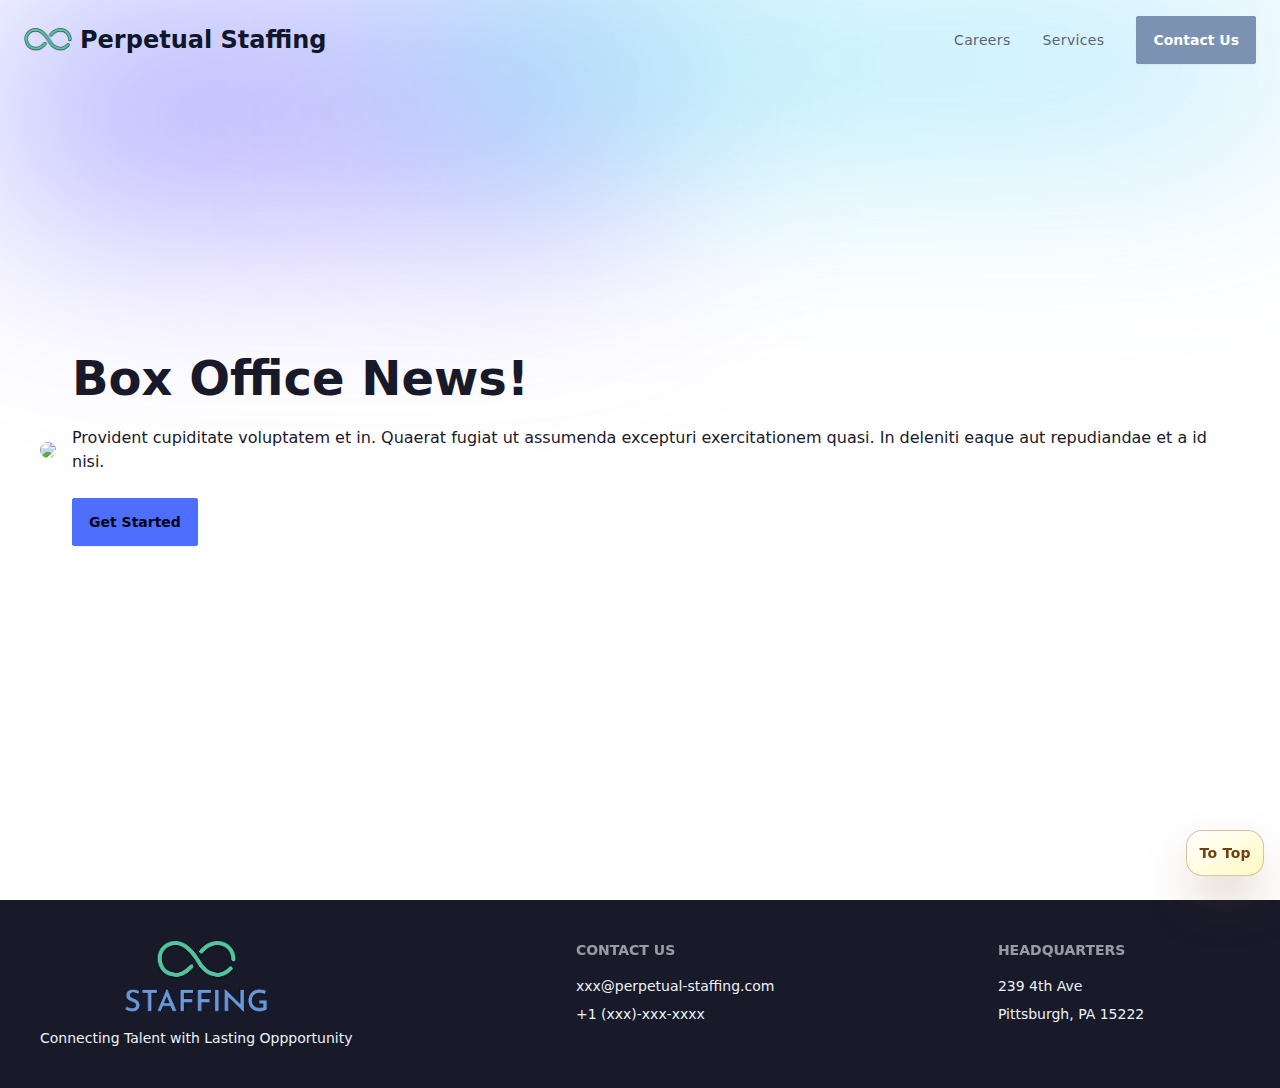
==== contact/index.html @ 04779f11 "Updates" ====
<!DOCTYPE html>
<html lang="en" class="astro-A7XV7GI2">
    <head>
        <meta charset="UTF-8">
        <meta name="viewport" content="width=device-width">
        <link rel="icon" type="image/x-icon" href="/favicon.ico">
        <meta name="generator" content="Astro v1.9.2">
        <meta name="description" content="Template built with tailwindcss using Tailus blocks v2">
        <title>Perpetual Staffing</title>
        <link as="font" crossorigin rel="preload" href="https://fonts.gstatic.com/s/urbanist/v15/L0xjDF02iFML4hGCyOCpRdycFsGxSrqDyx4fFg.ttf" type="font/ttf"><link as="font" crossorigin rel="preload" href="https://fonts.gstatic.com/s/urbanist/v15/L0xjDF02iFML4hGCyOCpRdycFsGxSrqD-R4fFg.ttf" type="font/ttf"><link as="font" crossorigin rel="preload" href="https://fonts.gstatic.com/s/urbanist/v15/L0xjDF02iFML4hGCyOCpRdycFsGxSrqDFRkfFg.ttf" type="font/ttf"><link as="font" crossorigin rel="preload" href="https://fonts.gstatic.com/s/urbanist/v15/L0xjDF02iFML4hGCyOCpRdycFsGxSrqDLBkfFg.ttf" type="font/ttf">
<style>@font-face {font-weight: 400;font-style: normal;font-family: Urbanist;font-display: swap;src: url(https://fonts.gstatic.com/s/urbanist/v15/L0xjDF02iFML4hGCyOCpRdycFsGxSrqDyx4fFg.ttf)}</style><style>@font-face {font-weight: 500;font-style: normal;font-family: Urbanist;font-display: swap;src: url(https://fonts.gstatic.com/s/urbanist/v15/L0xjDF02iFML4hGCyOCpRdycFsGxSrqD-R4fFg.ttf)}</style><style>@font-face {font-weight: 600;font-style: normal;font-family: Urbanist;font-display: swap;src: url(https://fonts.gstatic.com/s/urbanist/v15/L0xjDF02iFML4hGCyOCpRdycFsGxSrqDFRkfFg.ttf)}</style><style>@font-face {font-weight: 700;font-style: normal;font-family: Urbanist;font-display: swap;src: url(https://fonts.gstatic.com/s/urbanist/v15/L0xjDF02iFML4hGCyOCpRdycFsGxSrqDLBkfFg.ttf)}</style>
<style>html { font-family: Urbanist, _font_fallback_1727556228654, sans-serif; } @font-face { font-family: _font_fallback_1727556228654; size-adjust: 100.98%; src: local('Arial'); ascent-override: 94.08%; descent-override: 24.76%; line-gap-override: 0.00%; }</style>

    <link rel="stylesheet" href="/assets/contact.461305df.css" /><script type="module">let e=!1;const s=document.querySelector("#navlinks"),l=document.querySelector("#hamburger"),t=document.querySelector("#navLayer"),i=[...s.querySelector("ul").children];function a(){e?(s.classList.add("!visible","!scale-100","!opacity-100","!lg:translate-y-0"),l.classList.add("toggled"),t.classList.add("origin-top","scale-y-100")):(s.classList.remove("!visible","!scale-100","!opacity-100","!lg:translate-y-0"),l.classList.remove("toggled"),t.classList.remove("origin-top","scale-y-100"))}l.addEventListener("click",()=>{e=!e,a()});i.forEach(c=>{c.addEventListener("click",()=>{e=!e,a()})});
</script></head>
    <body class="bg-white dark:bg-gray-900 astro-A7XV7GI2">
        

<header class="astro-RC27LRSX">
    <nav class="absolute z-10 w-full border-b border-black/5 dark:border-white/5 md:border-transparent astro-RC27LRSX">
        <div class="max-w-7xl mx-auto px-6 md:px-12 xl:px-6">
    <div class="relative flex flex-wrap items-center justify-between gap-6 py-3 md:gap-0 md:py-4 astro-RC27LRSX">
                <div class="relative z-20 flex w-full justify-between md:px-0 lg:w-max astro-RC27LRSX">
                    <a href="/" aria-label="logo" class="flex items-center space-x-2 astro-RC27LRSX">
                        <div aria-hidden="true" class="flex space-x-1 astro-RC27LRSX">
                            <img class="w-12 h-6 astro-RC27LRSX" src="/assets/logo2.c3529554.png" alt="Perpetual Staffing Mini Logo">
                        </div>
                        <span class="text-2xl font-bold text-gray-900 dark:text-white astro-RC27LRSX">Perpetual Staffing</span>
                    </a>

                    <div class="relative flex max-h-10 items-center lg:hidden astro-RC27LRSX">
                        <button aria-label="humburger" id="hamburger" class="relative -mr-6 p-6 astro-RC27LRSX">
                            <div aria-hidden="true" id="line" class="m-auto h-0.5 w-5 rounded bg-sky-900 transition duration-300 dark:bg-gray-300 astro-RC27LRSX"></div>
                            <div aria-hidden="true" id="line2" class="m-auto mt-2 h-0.5 w-5 rounded bg-sky-900 transition duration-300 dark:bg-gray-300 astro-RC27LRSX"></div>
                        </button>
                    </div>
                </div>
                <div id="navLayer" aria-hidden="true" class="fixed inset-0 z-10 h-screen w-screen origin-bottom scale-y-0 bg-white/70 backdrop-blur-2xl transition duration-500 dark:bg-gray-900/70 lg:hidden astro-RC27LRSX"></div>
                <div id="navlinks" class="invisible absolute top-full left-0 z-20 w-full origin-top-right translate-y-1 scale-90 flex-col flex-wrap justify-end gap-6 rounded-3xl border border-gray-100 bg-white p-8 opacity-0 shadow-2xl shadow-gray-600/10 transition-all duration-300 dark:border-gray-700 dark:bg-gray-800 dark:shadow-none lg:visible lg:relative lg:flex lg:w-7/12 lg:translate-y-0 lg:scale-100 lg:flex-row lg:items-center lg:gap-0 lg:border-none lg:bg-transparent lg:p-0 lg:opacity-100 lg:shadow-none astro-RC27LRSX">
                    <div class="w-full text-gray-600 dark:text-gray-200 lg:w-auto lg:pr-4 lg:pt-0 astro-RC27LRSX">
                        <ul class="flex flex-col gap-6 tracking-wide lg:flex-row lg:gap-0 lg:text-sm astro-RC27LRSX">
                            <li class="astro-RC27LRSX">
                                        <a href="/careers" class="hover:text-primary block transition dark:hover:text-white md:px-4 astro-RC27LRSX">
                                            <span class="astro-RC27LRSX">Careers</span>
                                        </a>
                                    </li><li class="astro-RC27LRSX">
                                        <a href="/services" class="hover:text-primary block transition dark:hover:text-white md:px-4 astro-RC27LRSX">
                                            <span class="astro-RC27LRSX">Services</span>
                                        </a>
                                    </li>
                            <!-- <li>
                                <a href="https://tailus.gumroad.com/l/astls-premium" target="_blank" class="flex gap-2 font-semibold text-gray-700 transition hover:text-primary dark:text-white dark:hover:text-white md:px-4">
                                    <span>Premium</span>
                                    <span class="flex rounded-full bg-primary/20 px-1.5 py-0.5 text-xs tracking-wider text-purple-700 dark:bg-white/10 dark:text-orange-300"> new</span>
                                </a>
                            </li> -->
                        </ul>
                    </div>
                    
                    <button class="hover:btn-accent btn btn-secondary text-white astro-RC27LRSX">
                        <a href="/contact" class="astro-RC27LRSX">
                          <span class="astro-RC27LRSX">Contact Us</span>
                        </a>
                    </button>
                </div>
            </div>
</div>
    </nav>
</header>


        <main class="space-y-40">
		<div class="relative" id="contact">
    <div aria-hidden="true" class="absolute inset-0 grid grid-cols-2 -space-x-52 opacity-60">
    <div class="blur-[106px] h-56 bg-gradient-to-br from-primary to-purple-400 dark:from-blue-700"></div>
    <div class="blur-[106px] h-32 bg-gradient-to-r from-cyan-400 to-sky-300 dark:to-indigo-600"></div>
</div>
    <div class="max-w-7xl mx-auto px-6 md:px-12 xl:px-6">
    <div class="hero min-h-screen">
        <div class="hero-content flex-col lg:flex-row">
        <img src="https://img.daisyui.com/images/stock/photo-1635805737707-575885ab0820.webp" class="max-w-sm rounded-lg shadow-2xl">
        <div>
            <h1 class="text-5xl font-bold">Box Office News!</h1>
            <p class="py-6">
            Provident cupiditate voluptatem et in. Quaerat fugiat ut assumenda excepturi exercitationem
            quasi. In deleniti eaque aut repudiandae et a id nisi.
            </p>
            <button class="btn btn-primary">Get Started</button>
        </div>
        </div>
    </div>
</div>
</div>
	</main>
        <footer class="footer w-full flex-wrap bg-neutral text-neutral-content p-10 dark:text-white">
        <aside>
          <img class="h-20 mx-auto" src="/assets/minilogo.b5fd8eff.png" alt="Perpetual Staffing Mini Logo">
          <p>Connecting Talent with Lasting Oppportunity</p>
        </aside>
        <div class="divder"></div>
        <aside>
          <h6 class="footer-title">Contact us</h6>
          <div class="grid grid-flow-row gap-2">
            <div class="text-sm">
                <p>xxx@perpetual-staffing.com</p>
              </div><div class="text-sm">
                <p>+1 (xxx)-xxx-xxxx</p>
              </div>
          </div>
        </aside>
        <div class="divder"></div>
        <aside>
          <h6 class="footer-title">Headquarters</h6>
          <div class="grid grid-flow-row gap-2">
            <div class="text-sm">
              <p>239 4th Ave</p>
            </div>
            <div class="text-sm">
              <p>Pittsburgh, PA 15222</p>
          </div>
</div></aside></footer>
        <div class="fixed right-4 bottom-6 z-40 mx-auto w-max astro-A7XV7GI2">
            <style>astro-island,astro-slot{display:contents}</style><script>(self.Astro=self.Astro||{}).load=a=>{(async()=>await(await a())())()},window.dispatchEvent(new Event("astro:load"));var l;{const c={0:t=>t,1:t=>JSON.parse(t,o),2:t=>new RegExp(t),3:t=>new Date(t),4:t=>new Map(JSON.parse(t,o)),5:t=>new Set(JSON.parse(t,o)),6:t=>BigInt(t),7:t=>new URL(t),8:t=>new Uint8Array(JSON.parse(t)),9:t=>new Uint16Array(JSON.parse(t)),10:t=>new Uint32Array(JSON.parse(t))},o=(t,s)=>{if(t===""||!Array.isArray(s))return s;const[e,n]=s;return e in c?c[e](n):void 0};customElements.get("astro-island")||customElements.define("astro-island",(l=class extends HTMLElement{constructor(){super(...arguments);this.hydrate=()=>{if(!this.hydrator||this.parentElement&&this.parentElement.closest("astro-island[ssr]"))return;const s=this.querySelectorAll("astro-slot"),e={},n=this.querySelectorAll("template[data-astro-template]");for(const r of n){const i=r.closest(this.tagName);!i||!i.isSameNode(this)||(e[r.getAttribute("data-astro-template")||"default"]=r.innerHTML,r.remove())}for(const r of s){const i=r.closest(this.tagName);!i||!i.isSameNode(this)||(e[r.getAttribute("name")||"default"]=r.innerHTML)}const a=this.hasAttribute("props")?JSON.parse(this.getAttribute("props"),o):{};this.hydrator(this)(this.Component,a,e,{client:this.getAttribute("client")}),this.removeAttribute("ssr"),window.removeEventListener("astro:hydrate",this.hydrate),window.dispatchEvent(new CustomEvent("astro:hydrate"))}}connectedCallback(){!this.hasAttribute("await-children")||this.firstChild?this.childrenConnectedCallback():new MutationObserver((s,e)=>{e.disconnect(),this.childrenConnectedCallback()}).observe(this,{childList:!0})}async childrenConnectedCallback(){window.addEventListener("astro:hydrate",this.hydrate);let s=this.getAttribute("before-hydration-url");s&&await import(s),this.start()}start(){const s=JSON.parse(this.getAttribute("opts")),e=this.getAttribute("client");if(Astro[e]===void 0){window.addEventListener(`astro:${e}`,()=>this.start(),{once:!0});return}Astro[e](async()=>{const n=this.getAttribute("renderer-url"),[a,{default:r}]=await Promise.all([import(this.getAttribute("component-url")),n?import(n):()=>()=>{}]),i=this.getAttribute("component-export")||"default";if(!i.includes("."))this.Component=a[i];else{this.Component=a;for(const d of i.split("."))this.Component=this.Component[d]}return this.hydrator=r,this.hydrate},s,this)}attributeChangedCallback(){this.hydrator&&this.hydrate()}},l.observedAttributes=["props"],l))}</script><astro-island uid="DngPh" prefix="r0" component-url="/ToTop.6d13dd4d.js" component-export="default" renderer-url="/client.c11c1c08.js" props="{}" ssr="" client="load" opts="{&quot;name&quot;:&quot;ToTopButton&quot;,&quot;value&quot;:true}" await-children=""><button class="flex gap-3 rounded-2xl border border-yellow-900/30 bg-gradient-to-br from-white/50 to-yellow-100 p-3 shadow-2xl shadow-yellow-900/50 backdrop-blur-xl dark:border-white/10 dark:from-gray-800 dark:to-black/70 dark:shadow-primary/50"><span class="text-sm font-semibold tracking-wide text-yellow-900 dark:text-white">To Top</span></button></astro-island>
        </div>
    
</body></html>
---- assets/contact.461305df.css ----
*,:before,:after{box-sizing:border-box;border-width:0;border-style:solid;border-color:#c6c8cd}:before,:after{--tw-content: ""}html{line-height:1.5;-webkit-text-size-adjust:100%;-moz-tab-size:4;-o-tab-size:4;tab-size:4;font-family:ui-sans-serif,system-ui,-apple-system,BlinkMacSystemFont,Segoe UI,Roboto,Helvetica Neue,Arial,Noto Sans,sans-serif,"Apple Color Emoji","Segoe UI Emoji",Segoe UI Symbol,"Noto Color Emoji";font-feature-settings:normal;font-variation-settings:normal}body{margin:0;line-height:inherit}hr{height:0;color:inherit;border-top-width:1px}abbr:where([title]){-webkit-text-decoration:underline dotted;text-decoration:underline dotted}h1,h2,h3,h4,h5,h6{font-size:inherit;font-weight:inherit}a{color:inherit;text-decoration:inherit}b,strong{font-weight:bolder}code,kbd,samp,pre{font-family:ui-monospace,SFMono-Regular,Menlo,Monaco,Consolas,Liberation Mono,Courier New,monospace;font-size:1em}small{font-size:80%}sub,sup{font-size:75%;line-height:0;position:relative;vertical-align:baseline}sub{bottom:-.25em}sup{top:-.5em}table{text-indent:0;border-color:inherit;border-collapse:collapse}button,input,optgroup,select,textarea{font-family:inherit;font-size:100%;font-weight:inherit;line-height:inherit;color:inherit;margin:0;padding:0}button,select{text-transform:none}button,[type=button],[type=reset],[type=submit]{-webkit-appearance:button;background-color:transparent;background-image:none}:-moz-focusring{outline:auto}:-moz-ui-invalid{box-shadow:none}progress{vertical-align:baseline}::-webkit-inner-spin-button,::-webkit-outer-spin-button{height:auto}[type=search]{-webkit-appearance:textfield;outline-offset:-2px}::-webkit-search-decoration{-webkit-appearance:none}::-webkit-file-upload-button{-webkit-appearance:button;font:inherit}summary{display:list-item}blockquote,dl,dd,h1,h2,h3,h4,h5,h6,hr,figure,p,pre{margin:0}fieldset{margin:0;padding:0}legend{padding:0}ol,ul,menu{list-style:none;margin:0;padding:0}textarea{resize:vertical}input::-moz-placeholder,textarea::-moz-placeholder{opacity:1;color:#92959f}input::placeholder,textarea::placeholder{opacity:1;color:#92959f}button,[role=button]{cursor:pointer}:disabled{cursor:default}img,svg,video,canvas,audio,iframe,embed,object{display:block;vertical-align:middle}img,video{max-width:100%;height:auto}[hidden]{display:none}:root,[data-theme]{background-color:var(--fallback-b1,oklch(var(--b1)/1));color:var(--fallback-bc,oklch(var(--bc)/1))}@supports not (color: oklch(0% 0 0)){:root{color-scheme:light;--fallback-p: #491eff;--fallback-pc: #d4dbff;--fallback-s: #ff41c7;--fallback-sc: #fff9fc;--fallback-a: #00cfbd;--fallback-ac: #00100d;--fallback-n: #2b3440;--fallback-nc: #d7dde4;--fallback-b1: #ffffff;--fallback-b2: #e5e6e6;--fallback-b3: #e5e6e6;--fallback-bc: #1f2937;--fallback-in: #00b3f0;--fallback-inc: #000000;--fallback-su: #00ca92;--fallback-suc: #000000;--fallback-wa: #ffc22d;--fallback-wac: #000000;--fallback-er: #ff6f70;--fallback-erc: #000000}@media (prefers-color-scheme: dark){:root{color-scheme:dark;--fallback-p: #7582ff;--fallback-pc: #050617;--fallback-s: #ff71cf;--fallback-sc: #190211;--fallback-a: #00c7b5;--fallback-ac: #000e0c;--fallback-n: #2a323c;--fallback-nc: #a6adbb;--fallback-b1: #1d232a;--fallback-b2: #191e24;--fallback-b3: #15191e;--fallback-bc: #a6adbb;--fallback-in: #00b3f0;--fallback-inc: #000000;--fallback-su: #00ca92;--fallback-suc: #000000;--fallback-wa: #ffc22d;--fallback-wac: #000000;--fallback-er: #ff6f70;--fallback-erc: #000000}}}html{-webkit-tap-highlight-color:transparent}*{scrollbar-color:color-mix(in oklch,currentColor 35%,transparent) transparent}*:hover{scrollbar-color:color-mix(in oklch,currentColor 60%,transparent) transparent}:root{color-scheme:light;--b2: 93% 0 0;--b3: 86% 0 0;--in: 72.06% .191 231.6;--su: 64.8% .15 160;--wa: 84.71% .199 83.87;--er: 71.76% .221 22.18;--pc: 12.078% .0456 269.1;--sc: 13.0739% .010951 256.688055;--ac: 15.3934% .022799 163.57888;--inc: 0% 0 0;--suc: 0% 0 0;--wac: 0% 0 0;--erc: 0% 0 0;--border-btn: 1px;--tab-border: 1px;--p: 60.39% .228 269.1;--s: 65.3694% .054756 256.688055;--a: 76.9669% .113994 163.57888;--n: 22.3899% .031305 278.07229;--nc: 95.8796% .008588 247.915135;--b1: 100% 0 0;--bc: 22.3899% .031305 278.07229;--rounded-box: .25rem;--rounded-btn: .125rem;--rounded-badge: .125rem;--tab-radius: .25rem;--animation-btn: 0;--animation-input: 0;--btn-focus-scale: 1}*,:before,:after{--tw-border-spacing-x: 0;--tw-border-spacing-y: 0;--tw-translate-x: 0;--tw-translate-y: 0;--tw-rotate: 0;--tw-skew-x: 0;--tw-skew-y: 0;--tw-scale-x: 1;--tw-scale-y: 1;--tw-pan-x: ;--tw-pan-y: ;--tw-pinch-zoom: ;--tw-scroll-snap-strictness: proximity;--tw-ordinal: ;--tw-slashed-zero: ;--tw-numeric-figure: ;--tw-numeric-spacing: ;--tw-numeric-fraction: ;--tw-ring-inset: ;--tw-ring-offset-width: 0px;--tw-ring-offset-color: #fff;--tw-ring-color: rgb(59 130 246 / .5);--tw-ring-offset-shadow: 0 0 #0000;--tw-ring-shadow: 0 0 #0000;--tw-shadow: 0 0 #0000;--tw-shadow-colored: 0 0 #0000;--tw-blur: ;--tw-brightness: ;--tw-contrast: ;--tw-grayscale: ;--tw-hue-rotate: ;--tw-invert: ;--tw-saturate: ;--tw-sepia: ;--tw-drop-shadow: ;--tw-backdrop-blur: ;--tw-backdrop-brightness: ;--tw-backdrop-contrast: ;--tw-backdrop-grayscale: ;--tw-backdrop-hue-rotate: ;--tw-backdrop-invert: ;--tw-backdrop-opacity: ;--tw-backdrop-saturate: ;--tw-backdrop-sepia: }::backdrop{--tw-border-spacing-x: 0;--tw-border-spacing-y: 0;--tw-translate-x: 0;--tw-translate-y: 0;--tw-rotate: 0;--tw-skew-x: 0;--tw-skew-y: 0;--tw-scale-x: 1;--tw-scale-y: 1;--tw-pan-x: ;--tw-pan-y: ;--tw-pinch-zoom: ;--tw-scroll-snap-strictness: proximity;--tw-ordinal: ;--tw-slashed-zero: ;--tw-numeric-figure: ;--tw-numeric-spacing: ;--tw-numeric-fraction: ;--tw-ring-inset: ;--tw-ring-offset-width: 0px;--tw-ring-offset-color: #fff;--tw-ring-color: rgb(59 130 246 / .5);--tw-ring-offset-shadow: 0 0 #0000;--tw-ring-shadow: 0 0 #0000;--tw-shadow: 0 0 #0000;--tw-shadow-colored: 0 0 #0000;--tw-blur: ;--tw-brightness: ;--tw-contrast: ;--tw-grayscale: ;--tw-hue-rotate: ;--tw-invert: ;--tw-saturate: ;--tw-sepia: ;--tw-drop-shadow: ;--tw-backdrop-blur: ;--tw-backdrop-brightness: ;--tw-backdrop-contrast: ;--tw-backdrop-grayscale: ;--tw-backdrop-hue-rotate: ;--tw-backdrop-invert: ;--tw-backdrop-opacity: ;--tw-backdrop-saturate: ;--tw-backdrop-sepia: }.avatar{position:relative;display:inline-flex}.avatar>div{display:block;aspect-ratio:1 / 1;overflow:hidden}.avatar img{height:100%;width:100%;-o-object-fit:cover;object-fit:cover}.avatar.placeholder>div{display:flex;align-items:center;justify-content:center}@media (hover:hover){.label a:hover{--tw-text-opacity: 1;color:var(--fallback-bc,oklch(var(--bc)/var(--tw-text-opacity)))}.menu li>*:not(ul,.menu-title,details,.btn):active,.menu li>*:not(ul,.menu-title,details,.btn).active,.menu li>details>summary:active{--tw-bg-opacity: 1;background-color:var(--fallback-n,oklch(var(--n)/var(--tw-bg-opacity)));--tw-text-opacity: 1;color:var(--fallback-nc,oklch(var(--nc)/var(--tw-text-opacity)))}}.btn{display:inline-flex;height:3rem;min-height:3rem;flex-shrink:0;cursor:pointer;-webkit-user-select:none;-moz-user-select:none;user-select:none;flex-wrap:wrap;align-items:center;justify-content:center;border-radius:var(--rounded-btn, .5rem);border-color:transparent;border-color:oklch(var(--btn-color, var(--b2)) / var(--tw-border-opacity));padding-left:1rem;padding-right:1rem;text-align:center;font-size:.875rem;line-height:1em;gap:.5rem;font-weight:600;text-decoration-line:none;transition-duration:.2s;transition-timing-function:cubic-bezier(0,0,.2,1);border-width:var(--border-btn, 1px);transition-property:color,background-color,border-color,opacity,box-shadow,transform;--tw-text-opacity: 1;color:var(--fallback-bc,oklch(var(--bc)/var(--tw-text-opacity)));--tw-shadow: 0 1px 2px 0 rgb(0 0 0 / .05);--tw-shadow-colored: 0 1px 2px 0 var(--tw-shadow-color);box-shadow:var(--tw-ring-offset-shadow, 0 0 #0000),var(--tw-ring-shadow, 0 0 #0000),var(--tw-shadow);outline-color:var(--fallback-bc,oklch(var(--bc)/1));background-color:oklch(var(--btn-color, var(--b2)) / var(--tw-bg-opacity));--tw-bg-opacity: 1;--tw-border-opacity: 1}.btn-disabled,.btn[disabled],.btn:disabled{pointer-events:none}:where(.btn:is(input[type="checkbox"])),:where(.btn:is(input[type="radio"])){width:auto;-webkit-appearance:none;-moz-appearance:none;appearance:none}.btn:is(input[type="checkbox"]):after,.btn:is(input[type="radio"]):after{--tw-content: attr(aria-label);content:var(--tw-content)}@media (hover: hover){.btn:hover{--tw-border-opacity: 1;border-color:var(--fallback-b3,oklch(var(--b3)/var(--tw-border-opacity)));--tw-bg-opacity: 1;background-color:var(--fallback-b3,oklch(var(--b3)/var(--tw-bg-opacity)))}@supports (color: color-mix(in oklab,black,black)){.btn:hover{background-color:color-mix(in oklab,oklch(var(--btn-color, var(--b2)) / var(--tw-bg-opacity, 1)) 90%,black);border-color:color-mix(in oklab,oklch(var(--btn-color, var(--b2)) / var(--tw-border-opacity, 1)) 90%,black)}}@supports not (color: oklch(0% 0 0)){.btn:hover{background-color:var(--btn-color, var(--fallback-b2));border-color:var(--btn-color, var(--fallback-b2))}}.btn.glass:hover{--glass-opacity: 25%;--glass-border-opacity: 15%}.btn-outline.btn-primary:hover{--tw-text-opacity: 1;color:var(--fallback-pc,oklch(var(--pc)/var(--tw-text-opacity)))}@supports (color: color-mix(in oklab,black,black)){.btn-outline.btn-primary:hover{background-color:color-mix(in oklab,var(--fallback-p,oklch(var(--p)/1)) 90%,black);border-color:color-mix(in oklab,var(--fallback-p,oklch(var(--p)/1)) 90%,black)}}.btn-outline.btn-secondary:hover{--tw-text-opacity: 1;color:var(--fallback-sc,oklch(var(--sc)/var(--tw-text-opacity)))}@supports (color: color-mix(in oklab,black,black)){.btn-outline.btn-secondary:hover{background-color:color-mix(in oklab,var(--fallback-s,oklch(var(--s)/1)) 90%,black);border-color:color-mix(in oklab,var(--fallback-s,oklch(var(--s)/1)) 90%,black)}}.btn-disabled:hover,.btn[disabled]:hover,.btn:disabled:hover{--tw-border-opacity: 0;background-color:var(--fallback-n,oklch(var(--n)/var(--tw-bg-opacity)));--tw-bg-opacity: .2;color:var(--fallback-bc,oklch(var(--bc)/var(--tw-text-opacity)));--tw-text-opacity: .2}@supports (color: color-mix(in oklab,black,black)){.btn:is(input[type="checkbox"]:checked):hover,.btn:is(input[type="radio"]:checked):hover{background-color:color-mix(in oklab,var(--fallback-p,oklch(var(--p)/1)) 90%,black);border-color:color-mix(in oklab,var(--fallback-p,oklch(var(--p)/1)) 90%,black)}}:where(.menu li:not(.menu-title,.disabled) > *:not(ul,details,.menu-title)):not(.active,.btn):hover,:where(.menu li:not(.menu-title,.disabled) > details > summary:not(.menu-title)):not(.active,.btn):hover{cursor:pointer;outline:2px solid transparent;outline-offset:2px}@supports (color: oklch(0% 0 0)){:where(.menu li:not(.menu-title,.disabled) > *:not(ul,details,.menu-title)):not(.active,.btn):hover,:where(.menu li:not(.menu-title,.disabled) > details > summary:not(.menu-title)):not(.active,.btn):hover{background-color:var(--fallback-bc,oklch(var(--bc)/.1))}}}.footer{display:grid;width:100%;grid-auto-flow:row;place-items:start;-moz-column-gap:1rem;column-gap:1rem;row-gap:2.5rem;font-size:.875rem;line-height:1.25rem}.footer>*{display:grid;place-items:start;gap:.5rem}@media (min-width: 48rem){.footer{grid-auto-flow:column}.footer-center{grid-auto-flow:row dense}}.label{display:flex;-webkit-user-select:none;-moz-user-select:none;user-select:none;align-items:center;justify-content:space-between;padding:.5rem .25rem}.hero{display:grid;width:100%;place-items:center;background-size:cover;background-position:center}.hero>*{grid-column-start:1;grid-row-start:1}.hero-content{z-index:0;display:flex;align-items:center;justify-content:center;max-width:80rem;gap:1rem;padding:1rem}.link{cursor:pointer;text-decoration-line:underline}.swap{position:relative;display:inline-grid;-webkit-user-select:none;-moz-user-select:none;user-select:none;place-content:center;cursor:pointer}.swap>*{grid-column-start:1;grid-row-start:1;transition-duration:.3s;transition-timing-function:cubic-bezier(0,0,.2,1);transition-property:transform,opacity}.swap input{-webkit-appearance:none;-moz-appearance:none;appearance:none}.swap .swap-on,.swap .swap-indeterminate,.swap input:indeterminate~.swap-on{opacity:0}.swap input:checked~.swap-off,.swap-active .swap-off,.swap input:indeterminate~.swap-off{opacity:0}.swap input:checked~.swap-on,.swap-active .swap-on,.swap input:indeterminate~.swap-indeterminate{opacity:1}.avatar-group :where(.avatar){overflow:hidden;border-radius:9999px;border-width:4px;--tw-border-opacity: 1;border-color:var(--fallback-b1,oklch(var(--b1)/var(--tw-border-opacity)))}.btm-nav>* .label{font-size:1rem;line-height:1.5rem}@media (prefers-reduced-motion: no-preference){.btn{animation:button-pop var(--animation-btn, .25s) ease-out}}.btn:active:hover,.btn:active:focus{animation:button-pop 0s ease-out;transform:scale(var(--btn-focus-scale, .97))}@supports not (color: oklch(0% 0 0)){.btn{background-color:var(--btn-color, var(--fallback-b2));border-color:var(--btn-color, var(--fallback-b2))}.btn-primary{--btn-color: var(--fallback-p)}.btn-secondary{--btn-color: var(--fallback-s)}}@supports (color: color-mix(in oklab,black,black)){.btn-outline.btn-primary.btn-active{background-color:color-mix(in oklab,var(--fallback-p,oklch(var(--p)/1)) 90%,black);border-color:color-mix(in oklab,var(--fallback-p,oklch(var(--p)/1)) 90%,black)}.btn-outline.btn-secondary.btn-active{background-color:color-mix(in oklab,var(--fallback-s,oklch(var(--s)/1)) 90%,black);border-color:color-mix(in oklab,var(--fallback-s,oklch(var(--s)/1)) 90%,black)}}.btn:focus-visible{outline-style:solid;outline-width:2px;outline-offset:2px}.btn-primary{--tw-text-opacity: 1;color:var(--fallback-pc,oklch(var(--pc)/var(--tw-text-opacity)));outline-color:var(--fallback-p,oklch(var(--p)/1))}@supports (color: oklch(0% 0 0)){.btn-primary{--btn-color: var(--p)}.btn-secondary{--btn-color: var(--s)}}.btn-secondary{--tw-text-opacity: 1;color:var(--fallback-sc,oklch(var(--sc)/var(--tw-text-opacity)));outline-color:var(--fallback-s,oklch(var(--s)/1))}.btn.glass{--tw-shadow: 0 0 #0000;--tw-shadow-colored: 0 0 #0000;box-shadow:var(--tw-ring-offset-shadow, 0 0 #0000),var(--tw-ring-shadow, 0 0 #0000),var(--tw-shadow);outline-color:currentColor}.btn.glass.btn-active{--glass-opacity: 25%;--glass-border-opacity: 15%}.btn-outline.btn-primary{--tw-text-opacity: 1;color:var(--fallback-p,oklch(var(--p)/var(--tw-text-opacity)))}.btn-outline.btn-primary.btn-active{--tw-text-opacity: 1;color:var(--fallback-pc,oklch(var(--pc)/var(--tw-text-opacity)))}.btn-outline.btn-secondary{--tw-text-opacity: 1;color:var(--fallback-s,oklch(var(--s)/var(--tw-text-opacity)))}.btn-outline.btn-secondary.btn-active{--tw-text-opacity: 1;color:var(--fallback-sc,oklch(var(--sc)/var(--tw-text-opacity)))}.btn.btn-disabled,.btn[disabled],.btn:disabled{--tw-border-opacity: 0;background-color:var(--fallback-n,oklch(var(--n)/var(--tw-bg-opacity)));--tw-bg-opacity: .2;color:var(--fallback-bc,oklch(var(--bc)/var(--tw-text-opacity)));--tw-text-opacity: .2}.btn:is(input[type="checkbox"]:checked),.btn:is(input[type="radio"]:checked){--tw-border-opacity: 1;border-color:var(--fallback-p,oklch(var(--p)/var(--tw-border-opacity)));--tw-bg-opacity: 1;background-color:var(--fallback-p,oklch(var(--p)/var(--tw-bg-opacity)));--tw-text-opacity: 1;color:var(--fallback-pc,oklch(var(--pc)/var(--tw-text-opacity)))}.btn:is(input[type="checkbox"]:checked):focus-visible,.btn:is(input[type="radio"]:checked):focus-visible{outline-color:var(--fallback-p,oklch(var(--p)/1))}@keyframes button-pop{0%{transform:scale(var(--btn-focus-scale, .98))}40%{transform:scale(1.02)}to{transform:scale(1)}}@keyframes checkmark{0%{background-position-y:5px}50%{background-position-y:-2px}to{background-position-y:0}}.footer-title{margin-bottom:.5rem;font-weight:700;text-transform:uppercase;opacity:.6}.join>:where(*:not(:first-child)):is(.btn){margin-inline-start:calc(var(--border-btn) * -1)}.link:focus{outline:2px solid transparent;outline-offset:2px}.link:focus-visible{outline:2px solid currentColor;outline-offset:2px}.loading{pointer-events:none;display:inline-block;aspect-ratio:1 / 1;width:1.5rem;background-color:currentColor;-webkit-mask-size:100%;mask-size:100%;-webkit-mask-repeat:no-repeat;mask-repeat:no-repeat;-webkit-mask-position:center;mask-position:center;-webkit-mask-image:url("data:image/svg+xml,%3Csvg width='24' height='24' stroke='%23000' viewBox='0 0 24 24' xmlns='http://www.w3.org/2000/svg'%3E%3Cstyle%3E.spinner_V8m1%7Btransform-origin:center;animation:spinner_zKoa 2s linear infinite%7D.spinner_V8m1 circle%7Bstroke-linecap:round;animation:spinner_YpZS 1.5s ease-out infinite%7D%40keyframes spinner_zKoa%7B100%25%7Btransform:rotate(360deg)%7D%7D%40keyframes spinner_YpZS%7B0%25%7Bstroke-dasharray:0 150;stroke-dashoffset:0%7D47.5%25%7Bstroke-dasharray:42 150;stroke-dashoffset:-16%7D95%25%2C100%25%7Bstroke-dasharray:42 150;stroke-dashoffset:-59%7D%7D%3C%2Fstyle%3E%3Cg class='spinner_V8m1'%3E%3Ccircle cx='12' cy='12' r='9.5' fill='none' stroke-width='3'%3E%3C%2Fcircle%3E%3C%2Fg%3E%3C%2Fsvg%3E");mask-image:url("data:image/svg+xml,%3Csvg width='24' height='24' stroke='%23000' viewBox='0 0 24 24' xmlns='http://www.w3.org/2000/svg'%3E%3Cstyle%3E.spinner_V8m1%7Btransform-origin:center;animation:spinner_zKoa 2s linear infinite%7D.spinner_V8m1 circle%7Bstroke-linecap:round;animation:spinner_YpZS 1.5s ease-out infinite%7D%40keyframes spinner_zKoa%7B100%25%7Btransform:rotate(360deg)%7D%7D%40keyframes spinner_YpZS%7B0%25%7Bstroke-dasharray:0 150;stroke-dashoffset:0%7D47.5%25%7Bstroke-dasharray:42 150;stroke-dashoffset:-16%7D95%25%2C100%25%7Bstroke-dasharray:42 150;stroke-dashoffset:-59%7D%7D%3C%2Fstyle%3E%3Cg class='spinner_V8m1'%3E%3Ccircle cx='12' cy='12' r='9.5' fill='none' stroke-width='3'%3E%3C%2Fcircle%3E%3C%2Fg%3E%3C%2Fsvg%3E")}:where(.menu li:not(.menu-title,.disabled) > *:not(ul,details,.menu-title)):not(summary,.active,.btn).focus,:where(.menu li:not(.menu-title,.disabled) > *:not(ul,details,.menu-title)):not(summary,.active,.btn):focus,:where(.menu li:not(.menu-title,.disabled) > *:not(ul,details,.menu-title)):is(summary):not(.active,.btn):focus-visible,:where(.menu li:not(.menu-title,.disabled) > details > summary:not(.menu-title)):not(summary,.active,.btn).focus,:where(.menu li:not(.menu-title,.disabled) > details > summary:not(.menu-title)):not(summary,.active,.btn):focus,:where(.menu li:not(.menu-title,.disabled) > details > summary:not(.menu-title)):is(summary):not(.active,.btn):focus-visible{cursor:pointer;background-color:var(--fallback-bc,oklch(var(--bc)/.1));--tw-text-opacity: 1;color:var(--fallback-bc,oklch(var(--bc)/var(--tw-text-opacity)));outline:2px solid transparent;outline-offset:2px}.mockup-phone .display{overflow:hidden;border-radius:40px;margin-top:-25px}@keyframes modal-pop{0%{opacity:0}}@keyframes progress-loading{50%{background-position-x:-115%}}@keyframes radiomark{0%{box-shadow:0 0 0 12px var(--fallback-b1,oklch(var(--b1)/1)) inset,0 0 0 12px var(--fallback-b1,oklch(var(--b1)/1)) inset}50%{box-shadow:0 0 0 3px var(--fallback-b1,oklch(var(--b1)/1)) inset,0 0 0 3px var(--fallback-b1,oklch(var(--b1)/1)) inset}to{box-shadow:0 0 0 4px var(--fallback-b1,oklch(var(--b1)/1)) inset,0 0 0 4px var(--fallback-b1,oklch(var(--b1)/1)) inset}}@keyframes rating-pop{0%{transform:translateY(-.125em)}40%{transform:translateY(-.125em)}to{transform:translateY(0)}}@keyframes skeleton{0%{background-position:150%}to{background-position:-50%}}@keyframes toast-pop{0%{transform:scale(.9);opacity:0}to{transform:scale(1);opacity:1}}.artboard.phone{width:320px}.btn-wide{width:16rem}.avatar.online:before{content:"";position:absolute;z-index:10;display:block;border-radius:9999px;--tw-bg-opacity: 1;background-color:var(--fallback-su,oklch(var(--su)/var(--tw-bg-opacity)));outline-style:solid;outline-width:2px;outline-color:var(--fallback-b1,oklch(var(--b1)/1));width:15%;height:15%;top:7%;right:7%}.avatar.offline:before{content:"";position:absolute;z-index:10;display:block;border-radius:9999px;--tw-bg-opacity: 1;background-color:var(--fallback-b3,oklch(var(--b3)/var(--tw-bg-opacity)));outline-style:solid;outline-width:2px;outline-color:var(--fallback-b1,oklch(var(--b1)/1));width:15%;height:15%;top:7%;right:7%}.join.join-vertical>:where(*:not(:first-child)):is(.btn){margin-top:calc(var(--border-btn) * -1)}.join.join-horizontal>:where(*:not(:first-child)):is(.btn){margin-inline-start:calc(var(--border-btn) * -1)}.\!visible{visibility:visible!important}.invisible{visibility:hidden}.fixed{position:fixed}.absolute{position:absolute}.relative{position:relative}.inset-0{inset:0}.bottom-6{bottom:1.5rem}.left-0{left:0}.right-4{right:1rem}.top-full{top:100%}.z-10{z-index:10}.z-20{z-index:20}.z-40{z-index:40}.m-auto{margin:auto}.mx-2{margin-left:.5rem;margin-right:.5rem}.mx-auto{margin-left:auto;margin-right:auto}.my-8{margin-top:2rem;margin-bottom:2rem}.-mr-6{margin-right:-1.5rem}.mb-12{margin-bottom:3rem}.mb-20{margin-bottom:5rem}.mb-40{margin-bottom:10rem}.mb-8{margin-bottom:2rem}.ml-auto{margin-left:auto}.mr-5{margin-right:1.25rem}.mt-16{margin-top:4rem}.mt-2{margin-top:.5rem}.mt-6{margin-top:1.5rem}.mt-8{margin-top:2rem}.block{display:block}.inline-block{display:inline-block}.flex{display:flex}.grid{display:grid}.hidden{display:none}.aspect-auto{aspect-ratio:auto}.h-0{height:0px}.h-0\.5{height:.125rem}.h-10{height:2.5rem}.h-12{height:3rem}.h-16{height:4rem}.h-20{height:5rem}.h-32{height:8rem}.h-56{height:14rem}.h-6{height:1.5rem}.h-64{height:16rem}.h-8{height:2rem}.h-max{height:-moz-max-content;height:max-content}.h-screen{height:100vh}.max-h-10{max-height:2.5rem}.min-h-screen{min-height:100vh}.w-10{width:2.5rem}.w-12{width:3rem}.w-16{width:4rem}.w-5{width:1.25rem}.w-5\/6{width:83.333333%}.w-6{width:1.5rem}.w-8{width:2rem}.w-full{width:100%}.w-max{width:-moz-max-content;width:max-content}.w-screen{width:100vw}.max-w-7xl{max-width:80rem}.max-w-sm{max-width:24rem}.origin-bottom{transform-origin:bottom}.origin-top{transform-origin:top}.origin-top-right{transform-origin:top right}.-translate-y-1{--tw-translate-y: -.25rem;transform:translate(var(--tw-translate-x),var(--tw-translate-y)) rotate(var(--tw-rotate)) skew(var(--tw-skew-x)) skewY(var(--tw-skew-y)) scaleX(var(--tw-scale-x)) scaleY(var(--tw-scale-y))}.translate-y-1{--tw-translate-y: .25rem;transform:translate(var(--tw-translate-x),var(--tw-translate-y)) rotate(var(--tw-rotate)) skew(var(--tw-skew-x)) skewY(var(--tw-skew-y)) scaleX(var(--tw-scale-x)) scaleY(var(--tw-scale-y))}.translate-y-1\.5{--tw-translate-y: .375rem;transform:translate(var(--tw-translate-x),var(--tw-translate-y)) rotate(var(--tw-rotate)) skew(var(--tw-skew-x)) skewY(var(--tw-skew-y)) scaleX(var(--tw-scale-x)) scaleY(var(--tw-scale-y))}.\!scale-100{--tw-scale-x: 1 !important;--tw-scale-y: 1 !important;transform:translate(var(--tw-translate-x),var(--tw-translate-y)) rotate(var(--tw-rotate)) skew(var(--tw-skew-x)) skewY(var(--tw-skew-y)) scaleX(var(--tw-scale-x)) scaleY(var(--tw-scale-y))!important}.scale-90{--tw-scale-x: .9;--tw-scale-y: .9;transform:translate(var(--tw-translate-x),var(--tw-translate-y)) rotate(var(--tw-rotate)) skew(var(--tw-skew-x)) skewY(var(--tw-skew-y)) scaleX(var(--tw-scale-x)) scaleY(var(--tw-scale-y))}.scale-y-0{--tw-scale-y: 0;transform:translate(var(--tw-translate-x),var(--tw-translate-y)) rotate(var(--tw-rotate)) skew(var(--tw-skew-x)) skewY(var(--tw-skew-y)) scaleX(var(--tw-scale-x)) scaleY(var(--tw-scale-y))}.scale-y-100{--tw-scale-y: 1;transform:translate(var(--tw-translate-x),var(--tw-translate-y)) rotate(var(--tw-rotate)) skew(var(--tw-skew-x)) skewY(var(--tw-skew-y)) scaleX(var(--tw-scale-x)) scaleY(var(--tw-scale-y))}.grid-flow-row{grid-auto-flow:row}.grid-cols-2{grid-template-columns:repeat(2,minmax(0,1fr))}.flex-row-reverse{flex-direction:row-reverse}.flex-col{flex-direction:column}.flex-wrap{flex-wrap:wrap}.items-center{align-items:center}.justify-end{justify-content:flex-end}.justify-center{justify-content:center}.justify-between{justify-content:space-between}.gap-2{gap:.5rem}.gap-3{gap:.75rem}.gap-4{gap:1rem}.gap-6{gap:1.5rem}.gap-8{gap:2rem}.-space-x-2>:not([hidden])~:not([hidden]){--tw-space-x-reverse: 0;margin-right:calc(-.5rem * var(--tw-space-x-reverse));margin-left:calc(-.5rem * calc(1 - var(--tw-space-x-reverse)))}.-space-x-52>:not([hidden])~:not([hidden]){--tw-space-x-reverse: 0;margin-right:calc(-13rem * var(--tw-space-x-reverse));margin-left:calc(-13rem * calc(1 - var(--tw-space-x-reverse)))}.space-x-1>:not([hidden])~:not([hidden]){--tw-space-x-reverse: 0;margin-right:calc(.25rem * var(--tw-space-x-reverse));margin-left:calc(.25rem * calc(1 - var(--tw-space-x-reverse)))}.space-x-2>:not([hidden])~:not([hidden]){--tw-space-x-reverse: 0;margin-right:calc(.5rem * var(--tw-space-x-reverse));margin-left:calc(.5rem * calc(1 - var(--tw-space-x-reverse)))}.space-y-2>:not([hidden])~:not([hidden]){--tw-space-y-reverse: 0;margin-top:calc(.5rem * calc(1 - var(--tw-space-y-reverse)));margin-bottom:calc(.5rem * var(--tw-space-y-reverse))}.space-y-4>:not([hidden])~:not([hidden]){--tw-space-y-reverse: 0;margin-top:calc(1rem * calc(1 - var(--tw-space-y-reverse)));margin-bottom:calc(1rem * var(--tw-space-y-reverse))}.space-y-40>:not([hidden])~:not([hidden]){--tw-space-y-reverse: 0;margin-top:calc(10rem * calc(1 - var(--tw-space-y-reverse)));margin-bottom:calc(10rem * var(--tw-space-y-reverse))}.space-y-6>:not([hidden])~:not([hidden]){--tw-space-y-reverse: 0;margin-top:calc(1.5rem * calc(1 - var(--tw-space-y-reverse)));margin-bottom:calc(1.5rem * var(--tw-space-y-reverse))}.space-y-8>:not([hidden])~:not([hidden]){--tw-space-y-reverse: 0;margin-top:calc(2rem * calc(1 - var(--tw-space-y-reverse)));margin-bottom:calc(2rem * var(--tw-space-y-reverse))}.divide-x>:not([hidden])~:not([hidden]){--tw-divide-x-reverse: 0;border-right-width:calc(1px * var(--tw-divide-x-reverse));border-left-width:calc(1px * calc(1 - var(--tw-divide-x-reverse)))}.divide-y>:not([hidden])~:not([hidden]){--tw-divide-y-reverse: 0;border-top-width:calc(1px * calc(1 - var(--tw-divide-y-reverse)));border-bottom-width:calc(1px * var(--tw-divide-y-reverse))}.divide-gray-100>:not([hidden])~:not([hidden]){--tw-divide-opacity: 1;border-color:rgb(233 233 236 / var(--tw-divide-opacity))}.overflow-hidden{overflow:hidden}.rounded{border-radius:.25rem}.rounded-2xl{border-radius:1rem}.rounded-3xl{border-radius:1.5rem}.rounded-full{border-radius:9999px}.rounded-lg{border-radius:.5rem}.rounded-xl{border-radius:.75rem}.border{border-width:1px}.border-y{border-top-width:1px;border-bottom-width:1px}.border-b{border-bottom-width:1px}.border-black\/5{border-color:#0000000d}.border-gray-100{--tw-border-opacity: 1;border-color:rgb(233 233 236 / var(--tw-border-opacity))}.border-yellow-900\/30{border-color:#713f124d}.bg-indigo-100{--tw-bg-opacity: 1;background-color:rgb(224 231 255 / var(--tw-bg-opacity))}.bg-neutral{--tw-bg-opacity: 1;background-color:var(--fallback-n,oklch(var(--n)/var(--tw-bg-opacity)))}.bg-primary\/20{background-color:var(--fallback-p,oklch(var(--p)/.2))}.bg-sky-900{--tw-bg-opacity: 1;background-color:rgb(12 74 110 / var(--tw-bg-opacity))}.bg-teal-100{--tw-bg-opacity: 1;background-color:rgb(204 251 241 / var(--tw-bg-opacity))}.bg-white{--tw-bg-opacity: 1;background-color:rgb(255 255 255 / var(--tw-bg-opacity))}.bg-white\/70{background-color:#ffffffb3}.bg-opacity-50{--tw-bg-opacity: .5}.bg-gradient-to-br{background-image:linear-gradient(to bottom right,var(--tw-gradient-stops))}.bg-gradient-to-r{background-image:linear-gradient(to right,var(--tw-gradient-stops))}.from-cyan-400{--tw-gradient-from: #22d3ee var(--tw-gradient-from-position);--tw-gradient-from-position: ;--tw-gradient-to: rgb(34 211 238 / 0) var(--tw-gradient-from-position);--tw-gradient-to-position: ;--tw-gradient-stops: var(--tw-gradient-from), var(--tw-gradient-to)}.from-primary{--tw-gradient-from: var(--fallback-p,oklch(var(--p)/1)) var(--tw-gradient-from-position);--tw-gradient-from-position: ;--tw-gradient-to: var(--fallback-p,oklch(var(--p)/0)) var(--tw-gradient-from-position);--tw-gradient-to-position: ;--tw-gradient-stops: var(--tw-gradient-from), var(--tw-gradient-to)}.from-white\/50{--tw-gradient-from: rgb(255 255 255 / .5) var(--tw-gradient-from-position);--tw-gradient-from-position: ;--tw-gradient-to: rgb(255 255 255 / 0) var(--tw-gradient-from-position);--tw-gradient-to-position: ;--tw-gradient-stops: var(--tw-gradient-from), var(--tw-gradient-to)}.to-purple-400{--tw-gradient-to: #c084fc var(--tw-gradient-to-position);--tw-gradient-to-position: }.to-sky-300{--tw-gradient-to: #7dd3fc var(--tw-gradient-to-position);--tw-gradient-to-position: }.to-yellow-100{--tw-gradient-to: #fef9c3 var(--tw-gradient-to-position);--tw-gradient-to-position: }.object-cover{-o-object-fit:cover;object-fit:cover}.object-top{-o-object-position:top;object-position:top}.p-10{padding:2.5rem}.p-3{padding:.75rem}.p-6{padding:1.5rem}.p-8{padding:2rem}.px-1{padding-left:.25rem;padding-right:.25rem}.px-1\.5{padding-left:.375rem;padding-right:.375rem}.px-6{padding-left:1.5rem;padding-right:1.5rem}.px-8{padding-left:2rem;padding-right:2rem}.py-0{padding-top:0;padding-bottom:0}.py-0\.5{padding-top:.125rem;padding-bottom:.125rem}.py-12{padding-top:3rem;padding-bottom:3rem}.py-16{padding-top:4rem;padding-bottom:4rem}.py-3{padding-top:.75rem;padding-bottom:.75rem}.py-6{padding-top:1.5rem;padding-bottom:1.5rem}.py-8{padding-top:2rem;padding-bottom:2rem}.pt-36{padding-top:9rem}.pt-4{padding-top:1rem}.text-left{text-align:left}.text-center{text-align:center}.text-2xl{font-size:1.5rem;line-height:2rem}.text-3xl{font-size:1.875rem;line-height:2.25rem}.text-4xl{font-size:2.25rem;line-height:2.5rem}.text-5xl{font-size:3rem;line-height:1}.text-base{font-size:1rem;line-height:1.5rem}.text-lg{font-size:1.125rem;line-height:1.75rem}.text-sm{font-size:.875rem;line-height:1.25rem}.text-xl{font-size:1.25rem;line-height:1.75rem}.text-xs{font-size:.75rem;line-height:1rem}.font-bold{font-weight:700}.font-medium{font-weight:500}.font-semibold{font-weight:600}.tracking-wide{letter-spacing:.025em}.tracking-wider{letter-spacing:.05em}.text-gray-500{--tw-text-opacity: 1;color:rgb(119 124 135 / var(--tw-text-opacity))}.text-gray-600{--tw-text-opacity: 1;color:rgb(93 99 112 / var(--tw-text-opacity))}.text-gray-700{--tw-text-opacity: 1;color:rgb(67 73 89 / var(--tw-text-opacity))}.text-gray-800{--tw-text-opacity: 1;color:rgb(41 48 65 / var(--tw-text-opacity))}.text-gray-900{--tw-text-opacity: 1;color:rgb(15 23 42 / var(--tw-text-opacity))}.text-indigo-500{--tw-text-opacity: 1;color:rgb(99 102 241 / var(--tw-text-opacity))}.text-info{--tw-text-opacity: 1;color:var(--fallback-in,oklch(var(--in)/var(--tw-text-opacity)))}.text-neutral-content{--tw-text-opacity: 1;color:var(--fallback-nc,oklch(var(--nc)/var(--tw-text-opacity)))}.text-primary{--tw-text-opacity: 1;color:var(--fallback-p,oklch(var(--p)/var(--tw-text-opacity)))}.text-purple-700{--tw-text-opacity: 1;color:rgb(126 34 206 / var(--tw-text-opacity))}.text-sky-500{--tw-text-opacity: 1;color:rgb(14 165 233 / var(--tw-text-opacity))}.text-teal-600{--tw-text-opacity: 1;color:rgb(13 148 136 / var(--tw-text-opacity))}.text-white{--tw-text-opacity: 1;color:rgb(255 255 255 / var(--tw-text-opacity))}.text-yellow-900{--tw-text-opacity: 1;color:rgb(113 63 18 / var(--tw-text-opacity))}.\!opacity-100{opacity:1!important}.opacity-0{opacity:0}.opacity-40{opacity:.4}.opacity-60{opacity:.6}.shadow-2xl{--tw-shadow: 0 25px 50px -12px rgb(0 0 0 / .25);--tw-shadow-colored: 0 25px 50px -12px var(--tw-shadow-color);box-shadow:var(--tw-ring-offset-shadow, 0 0 #0000),var(--tw-ring-shadow, 0 0 #0000),var(--tw-shadow)}.shadow-gray-600\/10{--tw-shadow-color: rgb(93 99 112 / .1);--tw-shadow: var(--tw-shadow-colored)}.shadow-yellow-900\/50{--tw-shadow-color: rgb(113 63 18 / .5);--tw-shadow: var(--tw-shadow-colored)}.blur-\[106px\]{--tw-blur: blur(106px);filter:var(--tw-blur) var(--tw-brightness) var(--tw-contrast) var(--tw-grayscale) var(--tw-hue-rotate) var(--tw-invert) var(--tw-saturate) var(--tw-sepia) var(--tw-drop-shadow)}.backdrop-blur-2xl{--tw-backdrop-blur: blur(40px);-webkit-backdrop-filter:var(--tw-backdrop-blur) var(--tw-backdrop-brightness) var(--tw-backdrop-contrast) var(--tw-backdrop-grayscale) var(--tw-backdrop-hue-rotate) var(--tw-backdrop-invert) var(--tw-backdrop-opacity) var(--tw-backdrop-saturate) var(--tw-backdrop-sepia);backdrop-filter:var(--tw-backdrop-blur) var(--tw-backdrop-brightness) var(--tw-backdrop-contrast) var(--tw-backdrop-grayscale) var(--tw-backdrop-hue-rotate) var(--tw-backdrop-invert) var(--tw-backdrop-opacity) var(--tw-backdrop-saturate) var(--tw-backdrop-sepia)}.backdrop-blur-xl{--tw-backdrop-blur: blur(24px);-webkit-backdrop-filter:var(--tw-backdrop-blur) var(--tw-backdrop-brightness) var(--tw-backdrop-contrast) var(--tw-backdrop-grayscale) var(--tw-backdrop-hue-rotate) var(--tw-backdrop-invert) var(--tw-backdrop-opacity) var(--tw-backdrop-saturate) var(--tw-backdrop-sepia);backdrop-filter:var(--tw-backdrop-blur) var(--tw-backdrop-brightness) var(--tw-backdrop-contrast) var(--tw-backdrop-grayscale) var(--tw-backdrop-hue-rotate) var(--tw-backdrop-invert) var(--tw-backdrop-opacity) var(--tw-backdrop-saturate) var(--tw-backdrop-sepia)}.transition{transition-property:color,background-color,border-color,text-decoration-color,fill,stroke,opacity,box-shadow,transform,filter,-webkit-backdrop-filter;transition-property:color,background-color,border-color,text-decoration-color,fill,stroke,opacity,box-shadow,transform,filter,backdrop-filter;transition-property:color,background-color,border-color,text-decoration-color,fill,stroke,opacity,box-shadow,transform,filter,backdrop-filter,-webkit-backdrop-filter;transition-timing-function:cubic-bezier(.4,0,.2,1);transition-duration:.15s}.transition-all{transition-property:all;transition-timing-function:cubic-bezier(.4,0,.2,1);transition-duration:.15s}.duration-300{transition-duration:.3s}.duration-500{transition-duration:.5s}@media (hover: hover){.hover\:btn-accent:hover.btn-outline:hover{--tw-text-opacity: 1;color:var(--fallback-ac,oklch(var(--ac)/var(--tw-text-opacity)))}@supports (color: color-mix(in oklab,black,black)){.hover\:btn-accent:hover.btn-outline:hover{background-color:color-mix(in oklab,var(--fallback-a,oklch(var(--a)/1)) 90%,black);border-color:color-mix(in oklab,var(--fallback-a,oklch(var(--a)/1)) 90%,black)}}}@supports not (color: oklch(0% 0 0)){.hover\:btn-accent:hover{--btn-color: var(--fallback-a)}}@supports (color: color-mix(in oklab,black,black)){.hover\:btn-accent:hover.btn-outline.btn-active{background-color:color-mix(in oklab,var(--fallback-a,oklch(var(--a)/1)) 90%,black);border-color:color-mix(in oklab,var(--fallback-a,oklch(var(--a)/1)) 90%,black)}}@supports (color: oklch(0% 0 0)){.hover\:btn-accent:hover{--btn-color: var(--a)}}.hover\:btn-accent:hover{--tw-text-opacity: 1;color:var(--fallback-ac,oklch(var(--ac)/var(--tw-text-opacity)));outline-color:var(--fallback-a,oklch(var(--a)/1))}.hover\:btn-accent:hover.btn-outline{--tw-text-opacity: 1;color:var(--fallback-a,oklch(var(--a)/var(--tw-text-opacity)))}.hover\:btn-accent:hover.btn-outline.btn-active{--tw-text-opacity: 1;color:var(--fallback-ac,oklch(var(--ac)/var(--tw-text-opacity)))}.before\:absolute:before{content:var(--tw-content);position:absolute}.before\:inset-0:before{content:var(--tw-content);inset:0}.before\:rounded-full:before{content:var(--tw-content);border-radius:9999px}.before\:border:before{content:var(--tw-content);border-width:1px}.before\:border-transparent:before{content:var(--tw-content);border-color:transparent}.before\:bg-primary:before{content:var(--tw-content);--tw-bg-opacity: 1;background-color:var(--fallback-p,oklch(var(--p)/var(--tw-bg-opacity)))}.before\:bg-primary\/10:before{content:var(--tw-content);background-color:var(--fallback-p,oklch(var(--p)/.1))}.before\:bg-gradient-to-b:before{content:var(--tw-content);background-image:linear-gradient(to bottom,var(--tw-gradient-stops))}.before\:transition:before{content:var(--tw-content);transition-property:color,background-color,border-color,text-decoration-color,fill,stroke,opacity,box-shadow,transform,filter,-webkit-backdrop-filter;transition-property:color,background-color,border-color,text-decoration-color,fill,stroke,opacity,box-shadow,transform,filter,backdrop-filter;transition-property:color,background-color,border-color,text-decoration-color,fill,stroke,opacity,box-shadow,transform,filter,backdrop-filter,-webkit-backdrop-filter;transition-timing-function:cubic-bezier(.4,0,.2,1);transition-duration:.15s}.before\:duration-300:before{content:var(--tw-content);transition-duration:.3s}.hover\:z-\[1\]:hover{z-index:1}.hover\:text-primary:hover{--tw-text-opacity: 1;color:var(--fallback-p,oklch(var(--p)/var(--tw-text-opacity)))}.hover\:shadow-2xl:hover{--tw-shadow: 0 25px 50px -12px rgb(0 0 0 / .25);--tw-shadow-colored: 0 25px 50px -12px var(--tw-shadow-color);box-shadow:var(--tw-ring-offset-shadow, 0 0 #0000),var(--tw-ring-shadow, 0 0 #0000),var(--tw-shadow)}.hover\:shadow-gray-600\/50:hover{--tw-shadow-color: rgb(93 99 112 / .5);--tw-shadow: var(--tw-shadow-colored)}.hover\:before\:scale-105:hover:before{content:var(--tw-content);--tw-scale-x: 1.05;--tw-scale-y: 1.05;transform:translate(var(--tw-translate-x),var(--tw-translate-y)) rotate(var(--tw-rotate)) skew(var(--tw-skew-x)) skewY(var(--tw-skew-y)) scaleX(var(--tw-scale-x)) scaleY(var(--tw-scale-y))}.active\:duration-75:active{transition-duration:75ms}.active\:before\:scale-95:active:before{content:var(--tw-content);--tw-scale-x: .95;--tw-scale-y: .95;transform:translate(var(--tw-translate-x),var(--tw-translate-y)) rotate(var(--tw-rotate)) skew(var(--tw-skew-x)) skewY(var(--tw-skew-y)) scaleX(var(--tw-scale-x)) scaleY(var(--tw-scale-y))}.group:hover .group-hover\:scale-105{--tw-scale-x: 1.05;--tw-scale-y: 1.05;transform:translate(var(--tw-translate-x),var(--tw-translate-y)) rotate(var(--tw-rotate)) skew(var(--tw-skew-x)) skewY(var(--tw-skew-y)) scaleX(var(--tw-scale-x)) scaleY(var(--tw-scale-y))}.group:hover .group-hover\:text-accent{--tw-text-opacity: 1;color:var(--fallback-a,oklch(var(--a)/var(--tw-text-opacity)))}:is(.dark .dark\:divide-gray-700)>:not([hidden])~:not([hidden]){--tw-divide-opacity: 1;border-color:rgb(67 73 89 / var(--tw-divide-opacity))}:is(.dark .dark\:divide-gray-800)>:not([hidden])~:not([hidden]){--tw-divide-opacity: 1;border-color:rgb(41 48 65 / var(--tw-divide-opacity))}:is(.dark .dark\:border-gray-700){--tw-border-opacity: 1;border-color:rgb(67 73 89 / var(--tw-border-opacity))}:is(.dark .dark\:border-gray-800){--tw-border-opacity: 1;border-color:rgb(41 48 65 / var(--tw-border-opacity))}:is(.dark .dark\:border-white\/10){border-color:#ffffff1a}:is(.dark .dark\:border-white\/5){border-color:#ffffff0d}:is(.dark .dark\:bg-gray-300){--tw-bg-opacity: 1;background-color:rgb(172 174 182 / var(--tw-bg-opacity))}:is(.dark .dark\:bg-gray-800){--tw-bg-opacity: 1;background-color:rgb(41 48 65 / var(--tw-bg-opacity))}:is(.dark .dark\:bg-gray-900){--tw-bg-opacity: 1;background-color:rgb(15 23 42 / var(--tw-bg-opacity))}:is(.dark .dark\:bg-gray-900\/70){background-color:#0f172ab3}:is(.dark .dark\:bg-indigo-900\/20){background-color:#312e8133}:is(.dark .dark\:bg-teal-900\/20){background-color:#134e4a33}:is(.dark .dark\:bg-white\/10){background-color:#ffffff1a}:is(.dark .dark\:from-blue-700){--tw-gradient-from: #1d4ed8 var(--tw-gradient-from-position);--tw-gradient-from-position: ;--tw-gradient-to: rgb(29 78 216 / 0) var(--tw-gradient-from-position);--tw-gradient-to-position: ;--tw-gradient-stops: var(--tw-gradient-from), var(--tw-gradient-to)}:is(.dark .dark\:from-gray-800){--tw-gradient-from: #293041 var(--tw-gradient-from-position);--tw-gradient-from-position: ;--tw-gradient-to: rgb(41 48 65 / 0) var(--tw-gradient-from-position);--tw-gradient-to-position: ;--tw-gradient-stops: var(--tw-gradient-from), var(--tw-gradient-to)}:is(.dark .dark\:to-black\/70){--tw-gradient-to: rgb(0 0 0 / .7) var(--tw-gradient-to-position);--tw-gradient-to-position: }:is(.dark .dark\:to-indigo-600){--tw-gradient-to: #4f46e5 var(--tw-gradient-to-position);--tw-gradient-to-position: }:is(.dark .dark\:text-accent){--tw-text-opacity: 1;color:var(--fallback-a,oklch(var(--a)/var(--tw-text-opacity)))}:is(.dark .dark\:text-blue-300){--tw-text-opacity: 1;color:rgb(147 197 253 / var(--tw-text-opacity))}:is(.dark .dark\:text-gray-200){--tw-text-opacity: 1;color:rgb(198 200 205 / var(--tw-text-opacity))}:is(.dark .dark\:text-gray-300){--tw-text-opacity: 1;color:rgb(172 174 182 / var(--tw-text-opacity))}:is(.dark .dark\:text-gray-400){--tw-text-opacity: 1;color:rgb(146 149 159 / var(--tw-text-opacity))}:is(.dark .dark\:text-indigo-300){--tw-text-opacity: 1;color:rgb(165 180 252 / var(--tw-text-opacity))}:is(.dark .dark\:text-indigo-400){--tw-text-opacity: 1;color:rgb(129 140 248 / var(--tw-text-opacity))}:is(.dark .dark\:text-orange-300){--tw-text-opacity: 1;color:rgb(253 186 116 / var(--tw-text-opacity))}:is(.dark .dark\:text-teal-300){--tw-text-opacity: 1;color:rgb(94 234 212 / var(--tw-text-opacity))}:is(.dark .dark\:text-teal-400){--tw-text-opacity: 1;color:rgb(45 212 191 / var(--tw-text-opacity))}:is(.dark .dark\:text-white){--tw-text-opacity: 1;color:rgb(255 255 255 / var(--tw-text-opacity))}:is(.dark .dark\:opacity-20){opacity:.2}:is(.dark .dark\:shadow-none){--tw-shadow: 0 0 #0000;--tw-shadow-colored: 0 0 #0000;box-shadow:var(--tw-ring-offset-shadow, 0 0 #0000),var(--tw-ring-shadow, 0 0 #0000),var(--tw-shadow)}:is(.dark .dark\:shadow-primary\/50){--tw-shadow-color: var(--fallback-p,oklch(var(--p)/.5));--tw-shadow: var(--tw-shadow-colored)}:is(.dark .dark\:before\:border-gray-700):before{content:var(--tw-content);--tw-border-opacity: 1;border-color:rgb(67 73 89 / var(--tw-border-opacity))}:is(.dark .dark\:before\:bg-gray-800):before{content:var(--tw-content);--tw-bg-opacity: 1;background-color:rgb(41 48 65 / var(--tw-bg-opacity))}:is(.dark .dark\:hover\:text-white:hover){--tw-text-opacity: 1;color:rgb(255 255 255 / var(--tw-text-opacity))}@media (min-width: 640px){.sm\:w-1\/2{width:50%}.sm\:w-max{width:-moz-max-content;width:max-content}.sm\:grid-cols-2{grid-template-columns:repeat(2,minmax(0,1fr))}.sm\:p-8{padding:2rem}}@media (min-width: 768px){.md\:flex{display:flex}.md\:w-2\/3,.md\:w-8\/12{width:66.666667%}.md\:columns-2{-moz-columns:2;columns:2}.md\:grid-cols-2{grid-template-columns:repeat(2,minmax(0,1fr))}.md\:items-center{align-items:center}.md\:gap-0{gap:0px}.md\:gap-6{gap:1.5rem}.md\:space-y-0>:not([hidden])~:not([hidden]){--tw-space-y-reverse: 0;margin-top:calc(0px * calc(1 - var(--tw-space-y-reverse)));margin-bottom:calc(0px * var(--tw-space-y-reverse))}.md\:border-transparent{border-color:transparent}.md\:px-0{padding-left:0;padding-right:0}.md\:px-12{padding-left:3rem;padding-right:3rem}.md\:px-4{padding-left:1rem;padding-right:1rem}.md\:py-4{padding-top:1rem;padding-bottom:1rem}.md\:text-4xl{font-size:2.25rem;line-height:2.5rem}.md\:text-5xl{font-size:3rem;line-height:1}}@media (min-width: 1024px){.lg\:visible{visibility:visible}.lg\:relative{position:relative}.lg\:mx-auto{margin-left:auto;margin-right:auto}.lg\:flex{display:flex}.lg\:hidden{display:none}.lg\:w-1\/2{width:50%}.lg\:w-2\/3{width:66.666667%}.lg\:w-6\/12{width:50%}.lg\:w-7\/12{width:58.333333%}.lg\:w-auto{width:auto}.lg\:w-max{width:-moz-max-content;width:max-content}.lg\:translate-y-0{--tw-translate-y: 0px;transform:translate(var(--tw-translate-x),var(--tw-translate-y)) rotate(var(--tw-rotate)) skew(var(--tw-skew-x)) skewY(var(--tw-skew-y)) scaleX(var(--tw-scale-x)) scaleY(var(--tw-scale-y))}.lg\:scale-100{--tw-scale-x: 1;--tw-scale-y: 1;transform:translate(var(--tw-translate-x),var(--tw-translate-y)) rotate(var(--tw-rotate)) skew(var(--tw-skew-x)) skewY(var(--tw-skew-y)) scaleX(var(--tw-scale-x)) scaleY(var(--tw-scale-y))}.lg\:columns-3{-moz-columns:3;columns:3}.lg\:grid-cols-3{grid-template-columns:repeat(3,minmax(0,1fr))}.lg\:grid-cols-4{grid-template-columns:repeat(4,minmax(0,1fr))}.lg\:flex-row{flex-direction:row}.lg\:items-center{align-items:center}.lg\:gap-0{gap:0px}.lg\:gap-12{gap:3rem}.lg\:divide-y-0>:not([hidden])~:not([hidden]){--tw-divide-y-reverse: 0;border-top-width:calc(0px * calc(1 - var(--tw-divide-y-reverse)));border-bottom-width:calc(0px * var(--tw-divide-y-reverse))}.lg\:border-none{border-style:none}.lg\:bg-transparent{background-color:transparent}.lg\:p-0{padding:0}.lg\:pr-4{padding-right:1rem}.lg\:pt-0{padding-top:0}.lg\:text-sm{font-size:.875rem;line-height:1.25rem}.lg\:opacity-100{opacity:1}.lg\:shadow-none{--tw-shadow: 0 0 #0000;--tw-shadow-colored: 0 0 #0000;box-shadow:var(--tw-ring-offset-shadow, 0 0 #0000),var(--tw-ring-shadow, 0 0 #0000),var(--tw-shadow)}}@media (min-width: 1280px){.xl\:grid-cols-4{grid-template-columns:repeat(4,minmax(0,1fr))}.xl\:px-6{padding-left:1.5rem;padding-right:1.5rem}.xl\:text-6xl{font-size:3.75rem;line-height:1}}#toggle_nav:where(.astro-RC27LRSX):checked~div:where(.astro-RC27LRSX) #hamburger:where(.astro-RC27LRSX) #line:where(.astro-RC27LRSX){--tw-translate-y: .375rem;--tw-rotate: 45deg;transform:translate(var(--tw-translate-x),var(--tw-translate-y)) rotate(var(--tw-rotate)) skew(var(--tw-skew-x)) skewY(var(--tw-skew-y)) scaleX(var(--tw-scale-x)) scaleY(var(--tw-scale-y))}#toggle_nav:where(.astro-RC27LRSX):checked~div:where(.astro-RC27LRSX) #hamburger:where(.astro-RC27LRSX) #line2:where(.astro-RC27LRSX){--tw-translate-y: -.25rem;--tw-rotate: -45deg;transform:translate(var(--tw-translate-x),var(--tw-translate-y)) rotate(var(--tw-rotate)) skew(var(--tw-skew-x)) skewY(var(--tw-skew-y)) scaleX(var(--tw-scale-x)) scaleY(var(--tw-scale-y))}.toggled:where(.astro-RC27LRSX) div:where(.astro-RC27LRSX):first-child{--tw-translate-y: .375rem;--tw-rotate: 45deg;transform:translate(var(--tw-translate-x),var(--tw-translate-y)) rotate(var(--tw-rotate)) skew(var(--tw-skew-x)) skewY(var(--tw-skew-y)) scaleX(var(--tw-scale-x)) scaleY(var(--tw-scale-y))}.toggled:where(.astro-RC27LRSX) div:where(.astro-RC27LRSX):last-child{--tw-translate-y: -.25rem;--tw-rotate: -45deg;transform:translate(var(--tw-translate-x),var(--tw-translate-y)) rotate(var(--tw-rotate)) skew(var(--tw-skew-x)) skewY(var(--tw-skew-y)) scaleX(var(--tw-scale-x)) scaleY(var(--tw-scale-y))}html{scroll-behavior:smooth}body{margin:0}
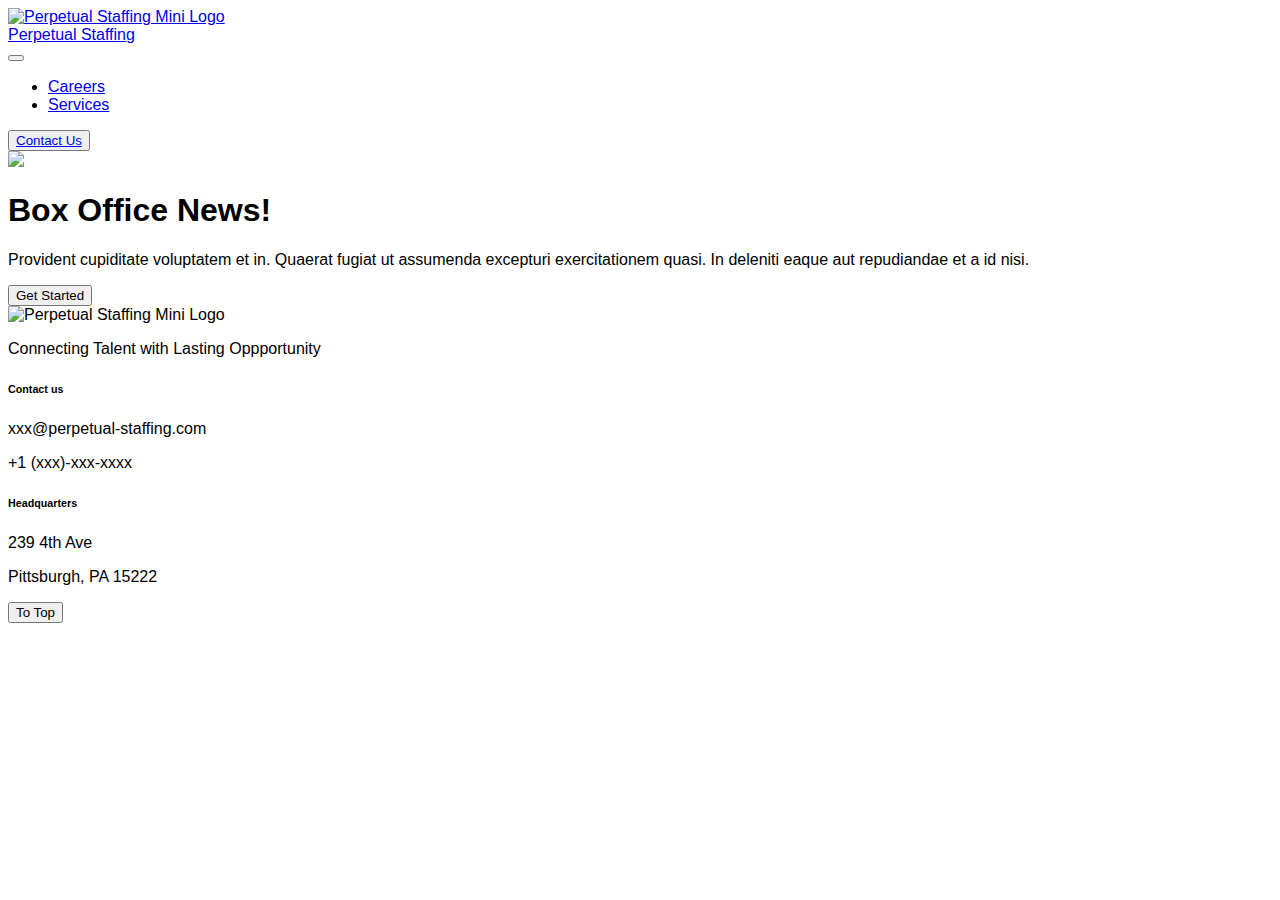
==== commit 5d51e0bf: "Updates" ====
--- a/contact/index.html
+++ b/contact/index.html
@@ -9,9 +9,9 @@
         <title>Perpetual Staffing</title>
         <link as="font" crossorigin rel="preload" href="https://fonts.gstatic.com/s/urbanist/v15/L0xjDF02iFML4hGCyOCpRdycFsGxSrqDyx4fFg.ttf" type="font/ttf"><link as="font" crossorigin rel="preload" href="https://fonts.gstatic.com/s/urbanist/v15/L0xjDF02iFML4hGCyOCpRdycFsGxSrqD-R4fFg.ttf" type="font/ttf"><link as="font" crossorigin rel="preload" href="https://fonts.gstatic.com/s/urbanist/v15/L0xjDF02iFML4hGCyOCpRdycFsGxSrqDFRkfFg.ttf" type="font/ttf"><link as="font" crossorigin rel="preload" href="https://fonts.gstatic.com/s/urbanist/v15/L0xjDF02iFML4hGCyOCpRdycFsGxSrqDLBkfFg.ttf" type="font/ttf">
 <style>@font-face {font-weight: 400;font-style: normal;font-family: Urbanist;font-display: swap;src: url(https://fonts.gstatic.com/s/urbanist/v15/L0xjDF02iFML4hGCyOCpRdycFsGxSrqDyx4fFg.ttf)}</style><style>@font-face {font-weight: 500;font-style: normal;font-family: Urbanist;font-display: swap;src: url(https://fonts.gstatic.com/s/urbanist/v15/L0xjDF02iFML4hGCyOCpRdycFsGxSrqD-R4fFg.ttf)}</style><style>@font-face {font-weight: 600;font-style: normal;font-family: Urbanist;font-display: swap;src: url(https://fonts.gstatic.com/s/urbanist/v15/L0xjDF02iFML4hGCyOCpRdycFsGxSrqDFRkfFg.ttf)}</style><style>@font-face {font-weight: 700;font-style: normal;font-family: Urbanist;font-display: swap;src: url(https://fonts.gstatic.com/s/urbanist/v15/L0xjDF02iFML4hGCyOCpRdycFsGxSrqDLBkfFg.ttf)}</style>
-<style>html { font-family: Urbanist, _font_fallback_1727556228654, sans-serif; } @font-face { font-family: _font_fallback_1727556228654; size-adjust: 100.98%; src: local('Arial'); ascent-override: 94.08%; descent-override: 24.76%; line-gap-override: 0.00%; }</style>
+<style>html { font-family: Urbanist, _font_fallback_1727556448014, sans-serif; } @font-face { font-family: _font_fallback_1727556448014; size-adjust: 100.98%; src: local('Arial'); ascent-override: 94.08%; descent-override: 24.76%; line-gap-override: 0.00%; }</style>
 
-    <link rel="stylesheet" href="/assets/contact.461305df.css" /><script type="module">let e=!1;const s=document.querySelector("#navlinks"),l=document.querySelector("#hamburger"),t=document.querySelector("#navLayer"),i=[...s.querySelector("ul").children];function a(){e?(s.classList.add("!visible","!scale-100","!opacity-100","!lg:translate-y-0"),l.classList.add("toggled"),t.classList.add("origin-top","scale-y-100")):(s.classList.remove("!visible","!scale-100","!opacity-100","!lg:translate-y-0"),l.classList.remove("toggled"),t.classList.remove("origin-top","scale-y-100"))}l.addEventListener("click",()=>{e=!e,a()});i.forEach(c=>{c.addEventListener("click",()=>{e=!e,a()})});
+    <link rel="stylesheet" href="/pstaffing/assets/contact.461305df.css" /><script type="module">let e=!1;const s=document.querySelector("#navlinks"),l=document.querySelector("#hamburger"),t=document.querySelector("#navLayer"),i=[...s.querySelector("ul").children];function a(){e?(s.classList.add("!visible","!scale-100","!opacity-100","!lg:translate-y-0"),l.classList.add("toggled"),t.classList.add("origin-top","scale-y-100")):(s.classList.remove("!visible","!scale-100","!opacity-100","!lg:translate-y-0"),l.classList.remove("toggled"),t.classList.remove("origin-top","scale-y-100"))}l.addEventListener("click",()=>{e=!e,a()});i.forEach(c=>{c.addEventListener("click",()=>{e=!e,a()})});
 </script></head>
     <body class="bg-white dark:bg-gray-900 astro-A7XV7GI2">
         
@@ -23,7 +23,7 @@
                 <div class="relative z-20 flex w-full justify-between md:px-0 lg:w-max astro-RC27LRSX">
                     <a href="/" aria-label="logo" class="flex items-center space-x-2 astro-RC27LRSX">
                         <div aria-hidden="true" class="flex space-x-1 astro-RC27LRSX">
-                            <img class="w-12 h-6 astro-RC27LRSX" src="/assets/logo2.c3529554.png" alt="Perpetual Staffing Mini Logo">
+                            <img class="w-12 h-6 astro-RC27LRSX" src="/pstaffing/assets/logo2.c3529554.png" alt="Perpetual Staffing Mini Logo">
                         </div>
                         <span class="text-2xl font-bold text-gray-900 dark:text-white astro-RC27LRSX">Perpetual Staffing</span>
                     </a>
@@ -94,7 +94,7 @@
 	</main>
         <footer class="footer w-full flex-wrap bg-neutral text-neutral-content p-10 dark:text-white">
         <aside>
-          <img class="h-20 mx-auto" src="/assets/minilogo.b5fd8eff.png" alt="Perpetual Staffing Mini Logo">
+          <img class="h-20 mx-auto" src="/pstaffing/assets/minilogo.b5fd8eff.png" alt="Perpetual Staffing Mini Logo">
           <p>Connecting Talent with Lasting Oppportunity</p>
         </aside>
         <div class="divder"></div>
@@ -120,7 +120,7 @@
           </div>
 </div></aside></footer>
         <div class="fixed right-4 bottom-6 z-40 mx-auto w-max astro-A7XV7GI2">
-            <style>astro-island,astro-slot{display:contents}</style><script>(self.Astro=self.Astro||{}).load=a=>{(async()=>await(await a())())()},window.dispatchEvent(new Event("astro:load"));var l;{const c={0:t=>t,1:t=>JSON.parse(t,o),2:t=>new RegExp(t),3:t=>new Date(t),4:t=>new Map(JSON.parse(t,o)),5:t=>new Set(JSON.parse(t,o)),6:t=>BigInt(t),7:t=>new URL(t),8:t=>new Uint8Array(JSON.parse(t)),9:t=>new Uint16Array(JSON.parse(t)),10:t=>new Uint32Array(JSON.parse(t))},o=(t,s)=>{if(t===""||!Array.isArray(s))return s;const[e,n]=s;return e in c?c[e](n):void 0};customElements.get("astro-island")||customElements.define("astro-island",(l=class extends HTMLElement{constructor(){super(...arguments);this.hydrate=()=>{if(!this.hydrator||this.parentElement&&this.parentElement.closest("astro-island[ssr]"))return;const s=this.querySelectorAll("astro-slot"),e={},n=this.querySelectorAll("template[data-astro-template]");for(const r of n){const i=r.closest(this.tagName);!i||!i.isSameNode(this)||(e[r.getAttribute("data-astro-template")||"default"]=r.innerHTML,r.remove())}for(const r of s){const i=r.closest(this.tagName);!i||!i.isSameNode(this)||(e[r.getAttribute("name")||"default"]=r.innerHTML)}const a=this.hasAttribute("props")?JSON.parse(this.getAttribute("props"),o):{};this.hydrator(this)(this.Component,a,e,{client:this.getAttribute("client")}),this.removeAttribute("ssr"),window.removeEventListener("astro:hydrate",this.hydrate),window.dispatchEvent(new CustomEvent("astro:hydrate"))}}connectedCallback(){!this.hasAttribute("await-children")||this.firstChild?this.childrenConnectedCallback():new MutationObserver((s,e)=>{e.disconnect(),this.childrenConnectedCallback()}).observe(this,{childList:!0})}async childrenConnectedCallback(){window.addEventListener("astro:hydrate",this.hydrate);let s=this.getAttribute("before-hydration-url");s&&await import(s),this.start()}start(){const s=JSON.parse(this.getAttribute("opts")),e=this.getAttribute("client");if(Astro[e]===void 0){window.addEventListener(`astro:${e}`,()=>this.start(),{once:!0});return}Astro[e](async()=>{const n=this.getAttribute("renderer-url"),[a,{default:r}]=await Promise.all([import(this.getAttribute("component-url")),n?import(n):()=>()=>{}]),i=this.getAttribute("component-export")||"default";if(!i.includes("."))this.Component=a[i];else{this.Component=a;for(const d of i.split("."))this.Component=this.Component[d]}return this.hydrator=r,this.hydrate},s,this)}attributeChangedCallback(){this.hydrator&&this.hydrate()}},l.observedAttributes=["props"],l))}</script><astro-island uid="DngPh" prefix="r0" component-url="/ToTop.6d13dd4d.js" component-export="default" renderer-url="/client.c11c1c08.js" props="{}" ssr="" client="load" opts="{&quot;name&quot;:&quot;ToTopButton&quot;,&quot;value&quot;:true}" await-children=""><button class="flex gap-3 rounded-2xl border border-yellow-900/30 bg-gradient-to-br from-white/50 to-yellow-100 p-3 shadow-2xl shadow-yellow-900/50 backdrop-blur-xl dark:border-white/10 dark:from-gray-800 dark:to-black/70 dark:shadow-primary/50"><span class="text-sm font-semibold tracking-wide text-yellow-900 dark:text-white">To Top</span></button></astro-island>
+            <style>astro-island,astro-slot{display:contents}</style><script>(self.Astro=self.Astro||{}).load=a=>{(async()=>await(await a())())()},window.dispatchEvent(new Event("astro:load"));var l;{const c={0:t=>t,1:t=>JSON.parse(t,o),2:t=>new RegExp(t),3:t=>new Date(t),4:t=>new Map(JSON.parse(t,o)),5:t=>new Set(JSON.parse(t,o)),6:t=>BigInt(t),7:t=>new URL(t),8:t=>new Uint8Array(JSON.parse(t)),9:t=>new Uint16Array(JSON.parse(t)),10:t=>new Uint32Array(JSON.parse(t))},o=(t,s)=>{if(t===""||!Array.isArray(s))return s;const[e,n]=s;return e in c?c[e](n):void 0};customElements.get("astro-island")||customElements.define("astro-island",(l=class extends HTMLElement{constructor(){super(...arguments);this.hydrate=()=>{if(!this.hydrator||this.parentElement&&this.parentElement.closest("astro-island[ssr]"))return;const s=this.querySelectorAll("astro-slot"),e={},n=this.querySelectorAll("template[data-astro-template]");for(const r of n){const i=r.closest(this.tagName);!i||!i.isSameNode(this)||(e[r.getAttribute("data-astro-template")||"default"]=r.innerHTML,r.remove())}for(const r of s){const i=r.closest(this.tagName);!i||!i.isSameNode(this)||(e[r.getAttribute("name")||"default"]=r.innerHTML)}const a=this.hasAttribute("props")?JSON.parse(this.getAttribute("props"),o):{};this.hydrator(this)(this.Component,a,e,{client:this.getAttribute("client")}),this.removeAttribute("ssr"),window.removeEventListener("astro:hydrate",this.hydrate),window.dispatchEvent(new CustomEvent("astro:hydrate"))}}connectedCallback(){!this.hasAttribute("await-children")||this.firstChild?this.childrenConnectedCallback():new MutationObserver((s,e)=>{e.disconnect(),this.childrenConnectedCallback()}).observe(this,{childList:!0})}async childrenConnectedCallback(){window.addEventListener("astro:hydrate",this.hydrate);let s=this.getAttribute("before-hydration-url");s&&await import(s),this.start()}start(){const s=JSON.parse(this.getAttribute("opts")),e=this.getAttribute("client");if(Astro[e]===void 0){window.addEventListener(`astro:${e}`,()=>this.start(),{once:!0});return}Astro[e](async()=>{const n=this.getAttribute("renderer-url"),[a,{default:r}]=await Promise.all([import(this.getAttribute("component-url")),n?import(n):()=>()=>{}]),i=this.getAttribute("component-export")||"default";if(!i.includes("."))this.Component=a[i];else{this.Component=a;for(const d of i.split("."))this.Component=this.Component[d]}return this.hydrator=r,this.hydrate},s,this)}attributeChangedCallback(){this.hydrator&&this.hydrate()}},l.observedAttributes=["props"],l))}</script><astro-island uid="DngPh" prefix="r0" component-url="/pstaffing/ToTop.6d13dd4d.js" component-export="default" renderer-url="/pstaffing/client.c11c1c08.js" props="{}" ssr="" client="load" opts="{&quot;name&quot;:&quot;ToTopButton&quot;,&quot;value&quot;:true}" await-children=""><button class="flex gap-3 rounded-2xl border border-yellow-900/30 bg-gradient-to-br from-white/50 to-yellow-100 p-3 shadow-2xl shadow-yellow-900/50 backdrop-blur-xl dark:border-white/10 dark:from-gray-800 dark:to-black/70 dark:shadow-primary/50"><span class="text-sm font-semibold tracking-wide text-yellow-900 dark:text-white">To Top</span></button></astro-island>
         </div>
     
 </body></html>